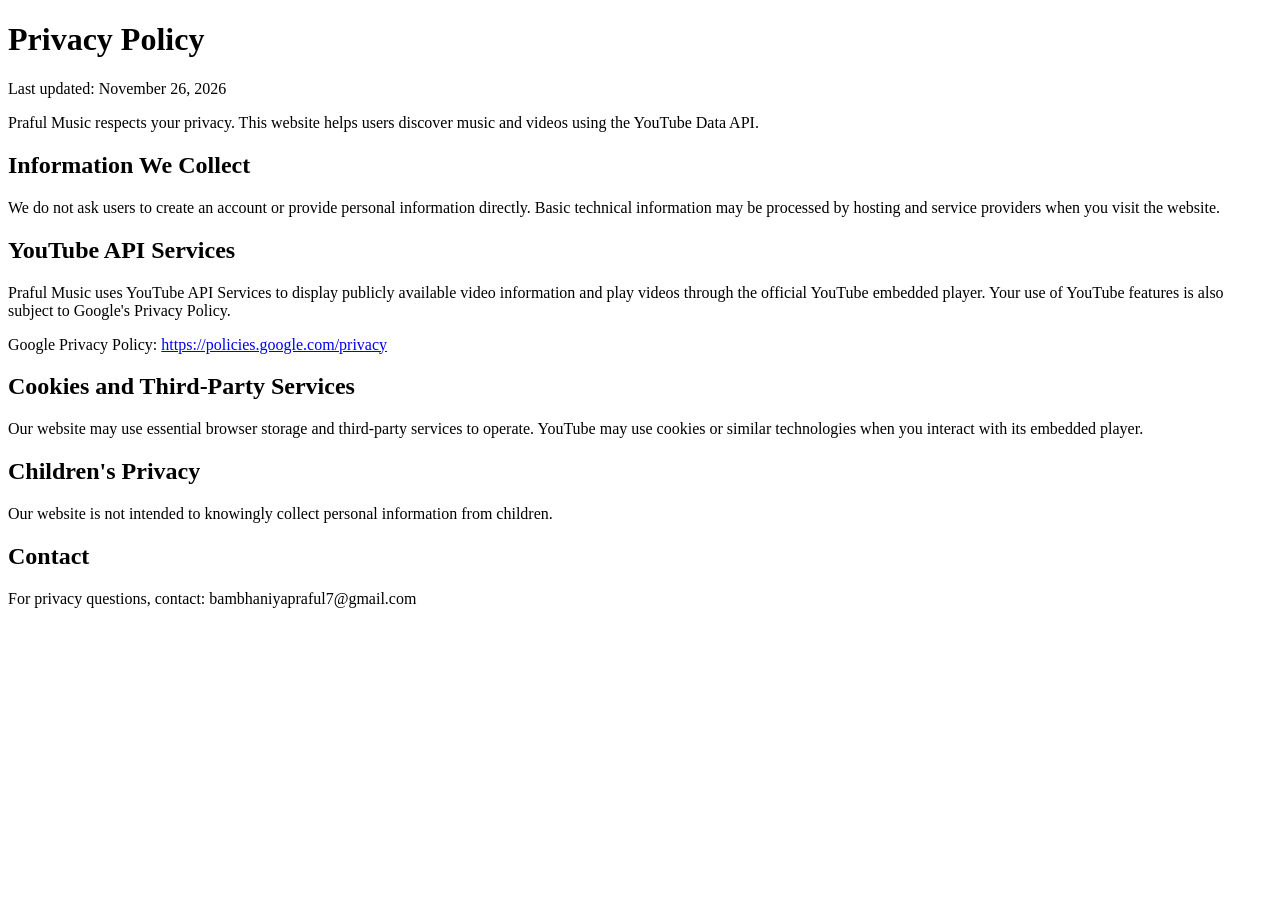
==== privacy.html @ 2932eec4 "Create privacy.html" ====
<!DOCTYPE html>
<html lang="en">
<head>
  <meta charset="UTF-8">
  <meta name="viewport" content="width=device-width, initial-scale=1.0">
  <title>Privacy Policy - Praful Music</title>
</head>
<body>
  <h1>Privacy Policy</h1>
  <p>Last updated: November 26, 2026</p>

  <p>Praful Music respects your privacy. This website helps users discover music and videos using the YouTube Data API.</p>

  <h2>Information We Collect</h2>
  <p>We do not ask users to create an account or provide personal information directly. Basic technical information may be processed by hosting and service providers when you visit the website.</p>

  <h2>YouTube API Services</h2>
  <p>Praful Music uses YouTube API Services to display publicly available video information and play videos through the official YouTube embedded player. Your use of YouTube features is also subject to Google's Privacy Policy.</p>

  <p>Google Privacy Policy:
    <a href="https://policies.google.com/privacy">https://policies.google.com/privacy</a>
  </p>

  <h2>Cookies and Third-Party Services</h2>
  <p>Our website may use essential browser storage and third-party services to operate. YouTube may use cookies or similar technologies when you interact with its embedded player.</p>

  <h2>Children's Privacy</h2>
  <p>Our website is not intended to knowingly collect personal information from children.</p>

  <h2>Contact</h2>
  <p>For privacy questions, contact: bambhaniyapraful7@gmail.com</p>
</body>
</html>
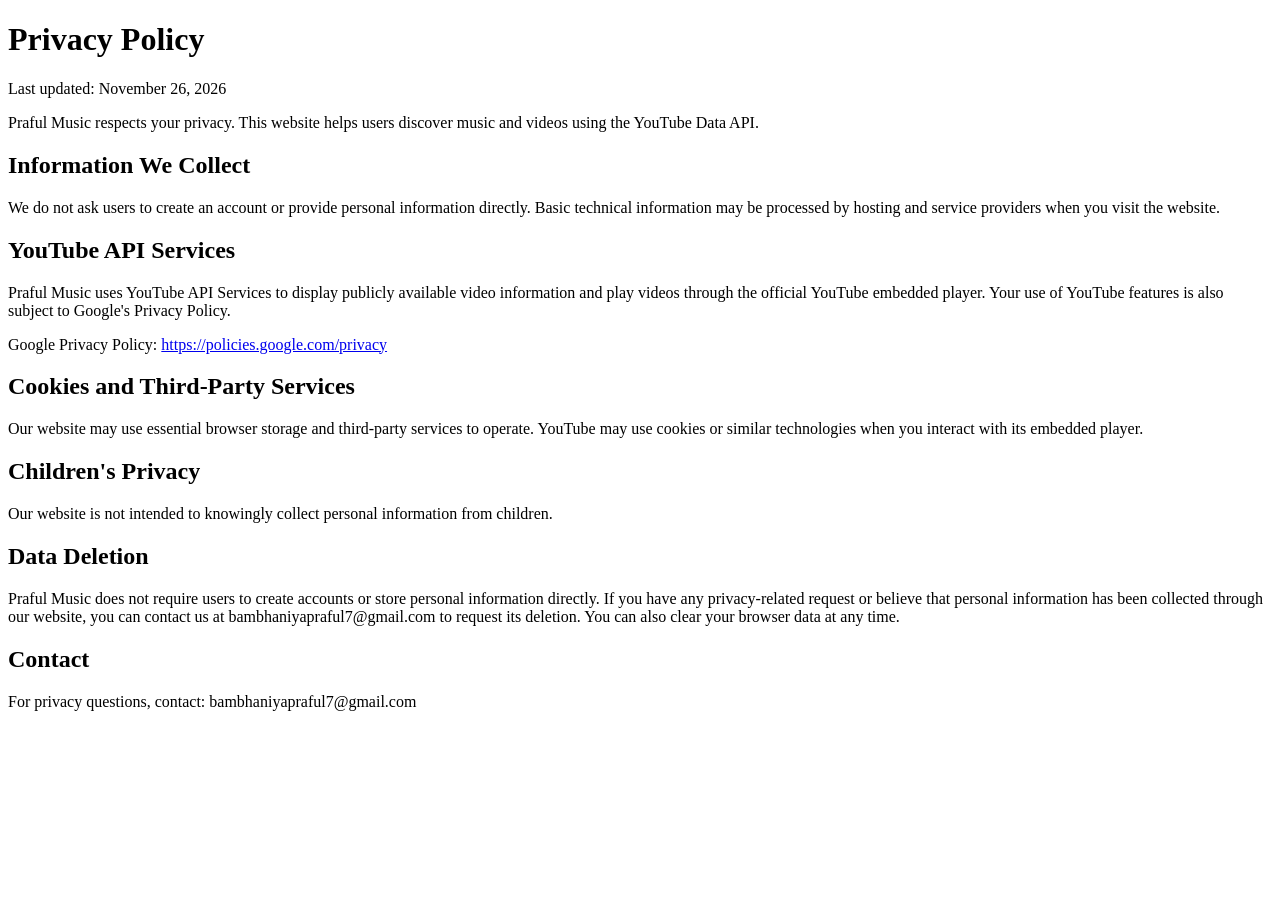
==== commit 8c10a6fd: "Update privacy.html" ====
--- a/privacy.html
+++ b/privacy.html
@@ -27,6 +27,10 @@
 
   <h2>Children's Privacy</h2>
   <p>Our website is not intended to knowingly collect personal information from children.</p>
+  
+<h2>Data Deletion</h2>
+<p>Praful Music does not require users to create accounts or store personal information directly. If you have any privacy-related request or believe that personal information has been collected through our website, you can contact us at bambhaniyapraful7@gmail.com to request its deletion. You can also clear your browser data at any time.</p>
+
 
   <h2>Contact</h2>
   <p>For privacy questions, contact: bambhaniyapraful7@gmail.com</p>
